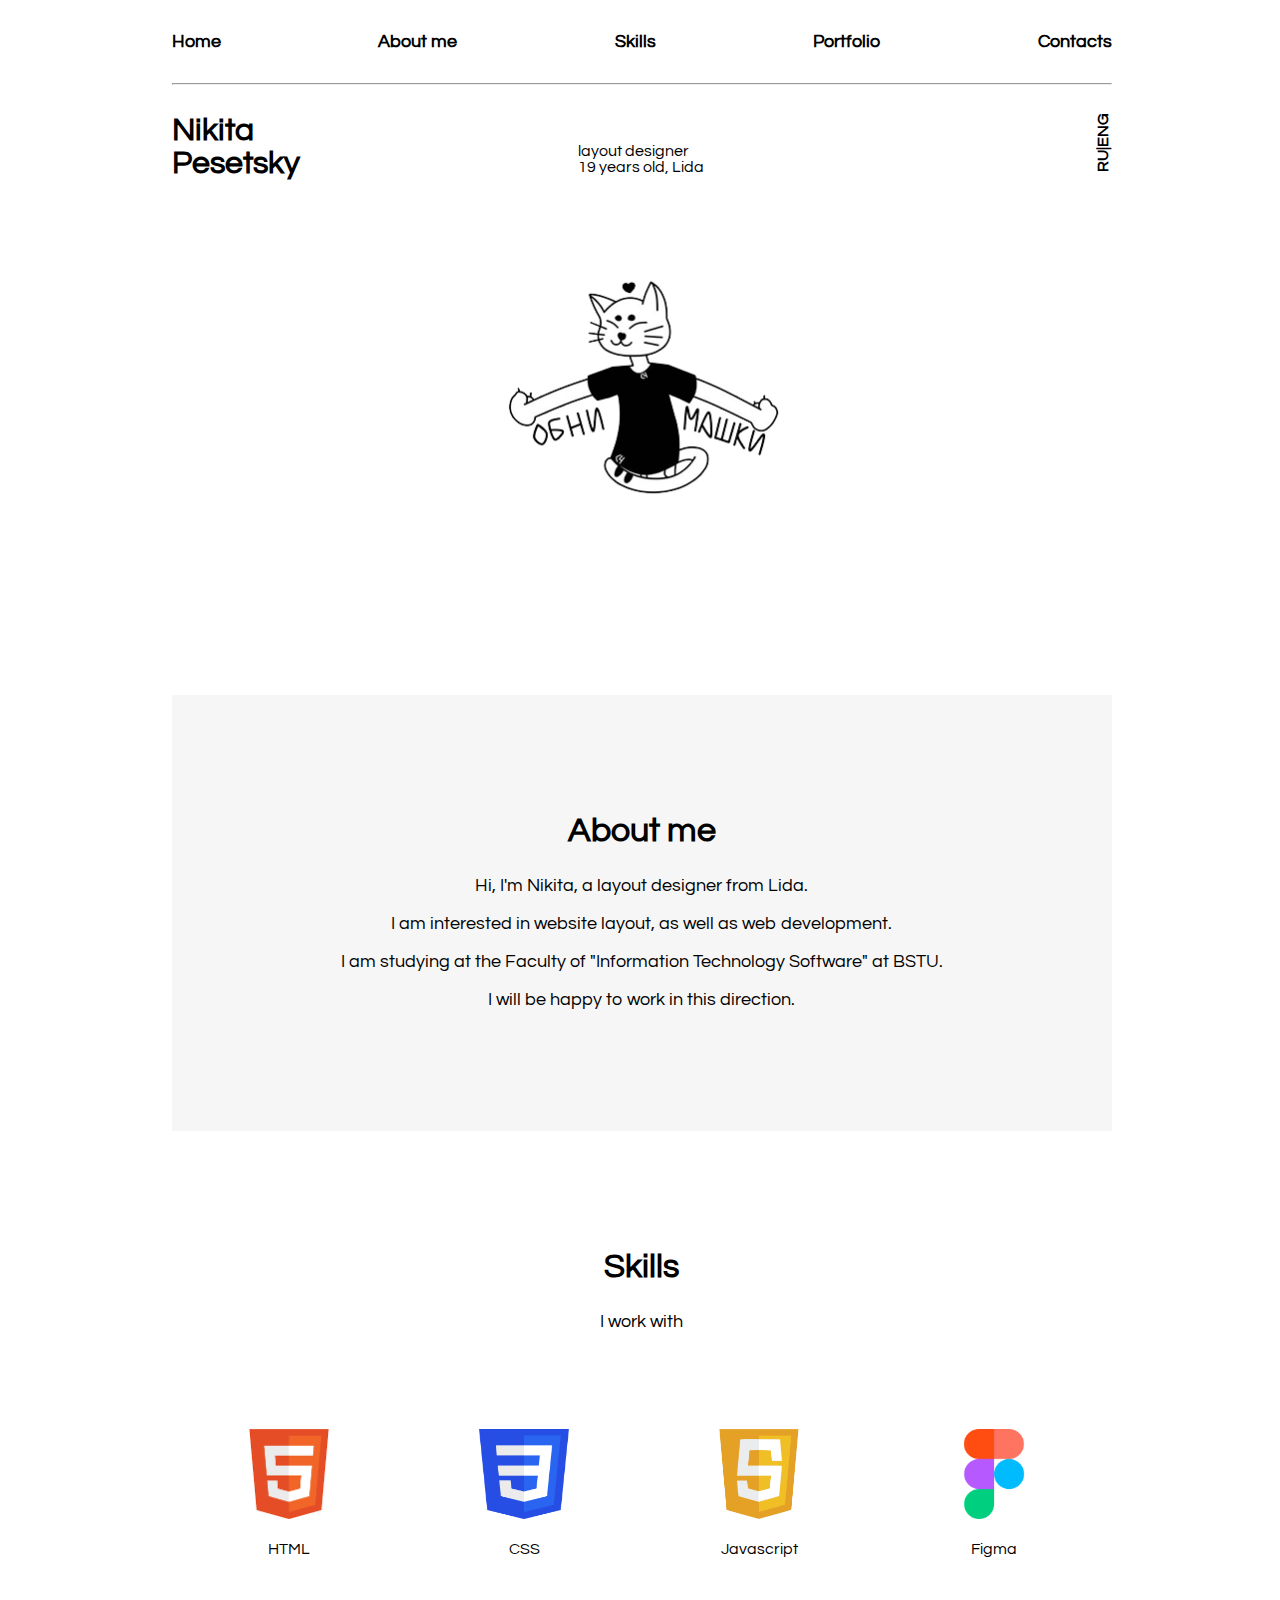
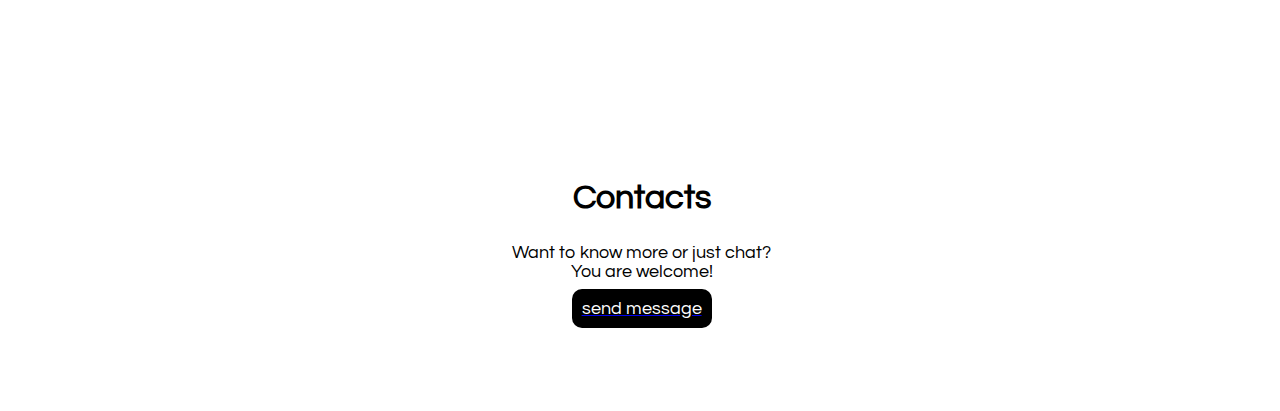
==== index.html @ 7b858510 "Site portfolio ver 0.1" ====
<!DOCTYPE html>
<html>
    <head>
        <meta charset="UTF-8">
        <meta name="viewport" content="width=device-width, initial-scale=1.0">
        <link rel="stylesheet" href="Style\styles.css">
        <link rel="shortcut icon" href="favicon.ico" type="image/x-icon">
        <link href="https://fonts.googleapis.com/css2?family=Questrial&display=swap" rel="stylesheet">
        <title></title>
    </head>
    <body>
        <div class="wrapper">        
            <header class="header">
                <nav class ="navigation">
                    <h4>Home</h4>
                    <h4>About me</h4>
                    <h4>Skills</h4>
                    <h4>Portfolio</h4>
                    <h4>Contacts</h4>
                </nav>
                <hr class="header_hr"/>
            </header>
            <main>
                <div class="container_AA">
                    <div class = "container_BB">
                        <h1>Nikita<br/> Pesetsky</h1>
                        <p>layout designer<br/>19 years old, Lida</p>
                        <div class="Language_radio"><h4>RU</h4><h4>|ENG</h4></div>
                    </div>
                    <img src="картинки\картинка.png" alt="Никита Песецкий">
                </div>
                <div class="container">
                    <div class="container_About_me">
                        <h2>About me</h2>
                        <p>Hi, I'm Nikita, a layout designer from Lida.<br/><br/>
                            I am interested in website layout, as well as web development.<br/><br/>
                            I am studying at the Faculty of "Information Technology Software" at BSTU.<br/><br/>
                            I will be happy to work in this direction.</p>
                    </div>
                </div>
                <div class="container">
                    <div class="container_skills">
                        <h2>Skills</h2>
                        <p>I work with</p>
                        <article>
                            <figure>
                                <p><img src="картинки\HTML5.png" alt="HTML"></p>
                                <figcaption>HTML</figcaption>
                            </figure>
                            <figure>
                                <p><img src="картинки\CSS3.png" alt="CSS"></p>
                                <figcaption>CSS</figcaption>
                            </figure>
                            <figure>
                                <p><img src="картинки\JS.png" alt="Javascript"></p>
                                <figcaption>Javascript</figcaption>
                            </figure>
                            <figure>
                                <p><img src="картинки\Firma.png" alt="Figma"></p>
                                <figcaption>Figma</figcaption>
                            </figure>
                        </article>
                    </div>
                </div>
                <div class="container">
                    <div class="container_contacts">
                        <h2>Contacts</h2>
                        <p>Want to know more or just chat?</br> You are welcome!</p>
                        <a href="https://vk.com/freizn"><p class="send_message">send message</p></a>
                    </div>
                </div>
            </main>
            <footer>

            </footer>
        </div>
        <script src="Script\app.js"></script>
    </body>
</html>
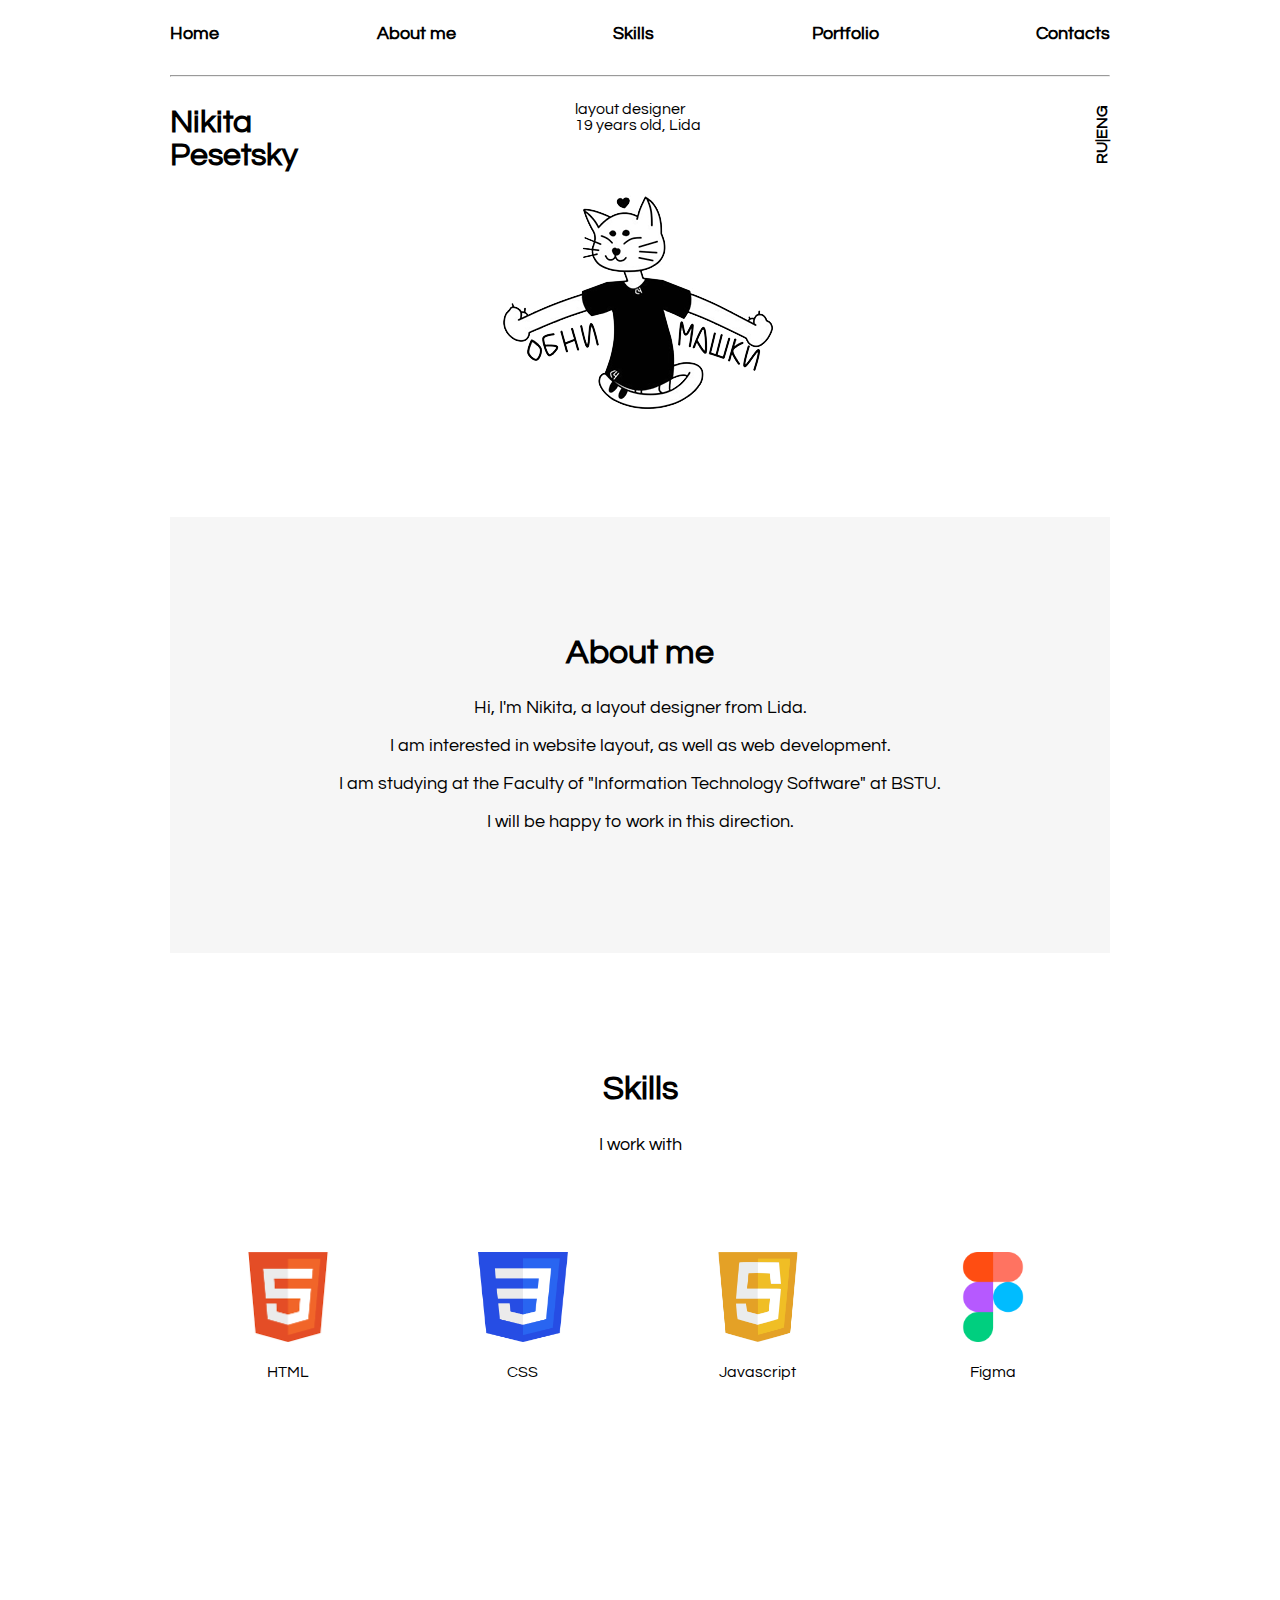
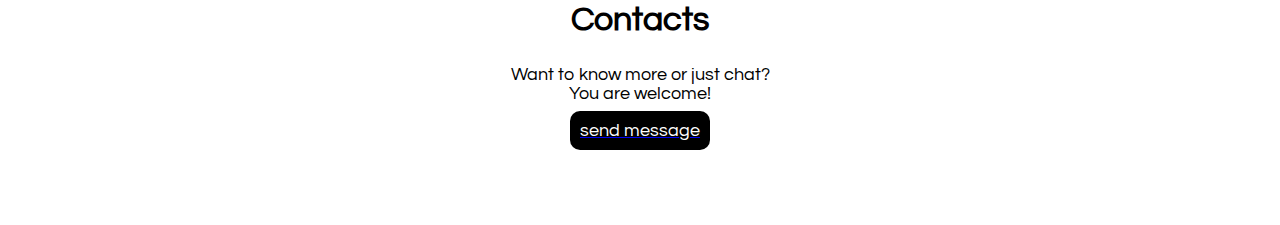
==== commit 0be0aa01: "ver 0.11" ====
--- a/index.html
+++ b/index.html
@@ -6,7 +6,7 @@
         <link rel="stylesheet" href="Style\styles.css">
         <link rel="shortcut icon" href="favicon.ico" type="image/x-icon">
         <link href="https://fonts.googleapis.com/css2?family=Questrial&display=swap" rel="stylesheet">
-        <title></title>
+        <title>Freizen</title>
     </head>
     <body>
         <div class="wrapper">        
@@ -27,7 +27,7 @@
                         <p>layout designer<br/>19 years old, Lida</p>
                         <div class="Language_radio"><h4>RU</h4><h4>|ENG</h4></div>
                     </div>
-                    <img src="картинки\картинка.png" alt="Никита Песецкий">
+                    <img src="картинки\картинка2.png" alt="Никита Песецкий">
                 </div>
                 <div class="container">
                     <div class="container_About_me">
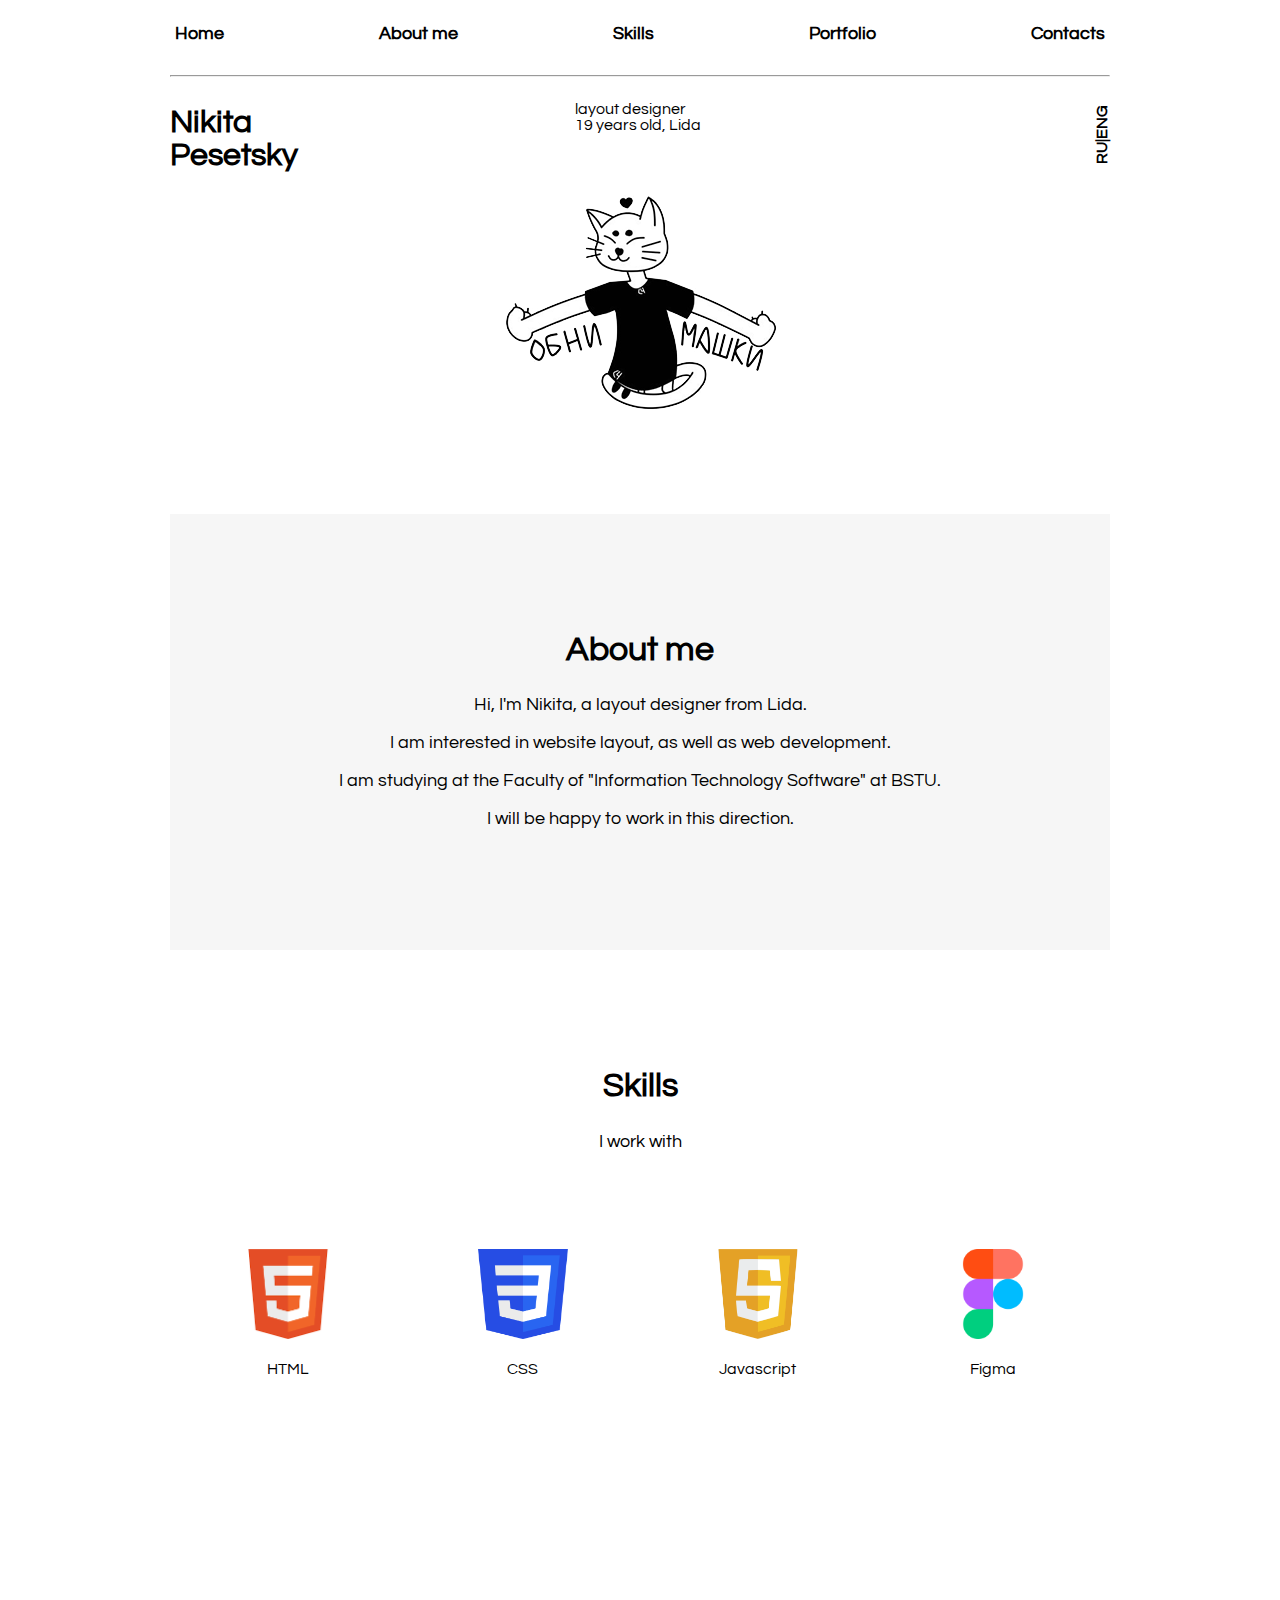
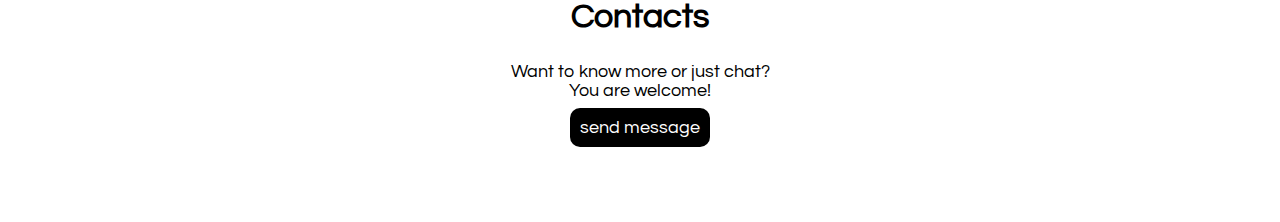
==== commit d4222dd9: "update" ====
--- a/index.html
+++ b/index.html
@@ -12,25 +12,25 @@
         <div class="wrapper">        
             <header class="header">
                 <nav class ="navigation">
-                    <h4>Home</h4>
-                    <h4>About me</h4>
-                    <h4>Skills</h4>
-                    <h4>Portfolio</h4>
-                    <h4>Contacts</h4>
+                    <h4><a href="index.html">Home</a></h4>
+                    <h4><a href="#aboutme">About me</a></h4>
+                    <h4><a href="#skills">Skills</a></h4>
+                    <h4><a href="portfolio.html">Portfolio</a></h4>
+                    <h4><a href="#contacts">Contacts</a></h4>
                 </nav>
                 <hr class="header_hr"/>
             </header>
             <main>
                 <div class="container_AA">
-                    <div class = "container_BB">
+                    <div class = "container__BB">
                         <h1>Nikita<br/> Pesetsky</h1>
                         <p>layout designer<br/>19 years old, Lida</p>
                         <div class="Language_radio"><h4>RU</h4><h4>|ENG</h4></div>
                     </div>
-                    <img src="картинки\картинка2.png" alt="Никита Песецкий">
+                    <div class="container_AA__IMG"><img src="картинки\картинка2.png" alt="Никита Песецкий"></div>
                 </div>
                 <div class="container">
-                    <div class="container_About_me">
+                    <div class="container__About_me" id="aboutme">
                         <h2>About me</h2>
                         <p>Hi, I'm Nikita, a layout designer from Lida.<br/><br/>
                             I am interested in website layout, as well as web development.<br/><br/>
@@ -39,7 +39,7 @@
                     </div>
                 </div>
                 <div class="container">
-                    <div class="container_skills">
+                    <div class="container__skills" id="skills">
                         <h2>Skills</h2>
                         <p>I work with</p>
                         <article>
@@ -63,10 +63,10 @@
                     </div>
                 </div>
                 <div class="container">
-                    <div class="container_contacts">
+                    <div class="container__contacts" id="contacts">
                         <h2>Contacts</h2>
                         <p>Want to know more or just chat?</br> You are welcome!</p>
-                        <a href="https://vk.com/freizn"><p class="send_message">send message</p></a>
+                        <p class="send_message"><a href="https://vk.com/freizn">send message</a></p>
                     </div>
                 </div>
             </main>
